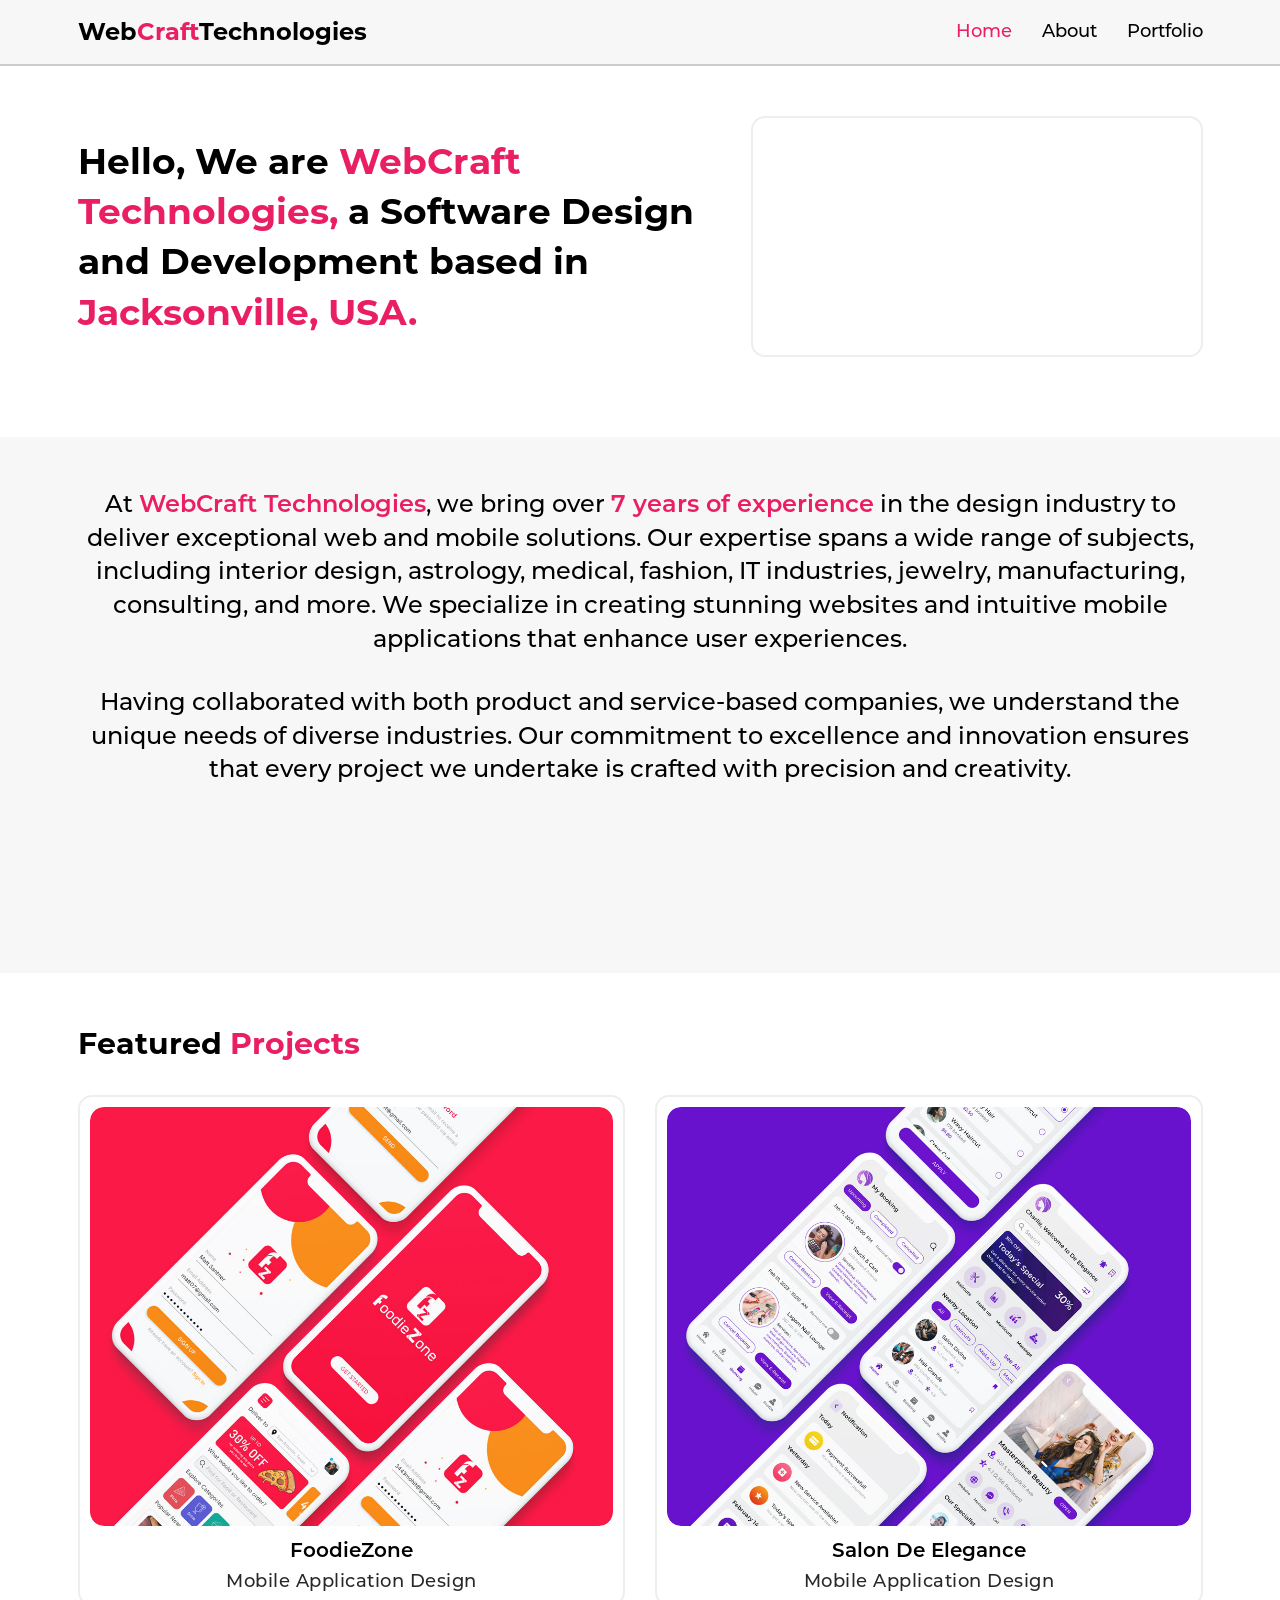
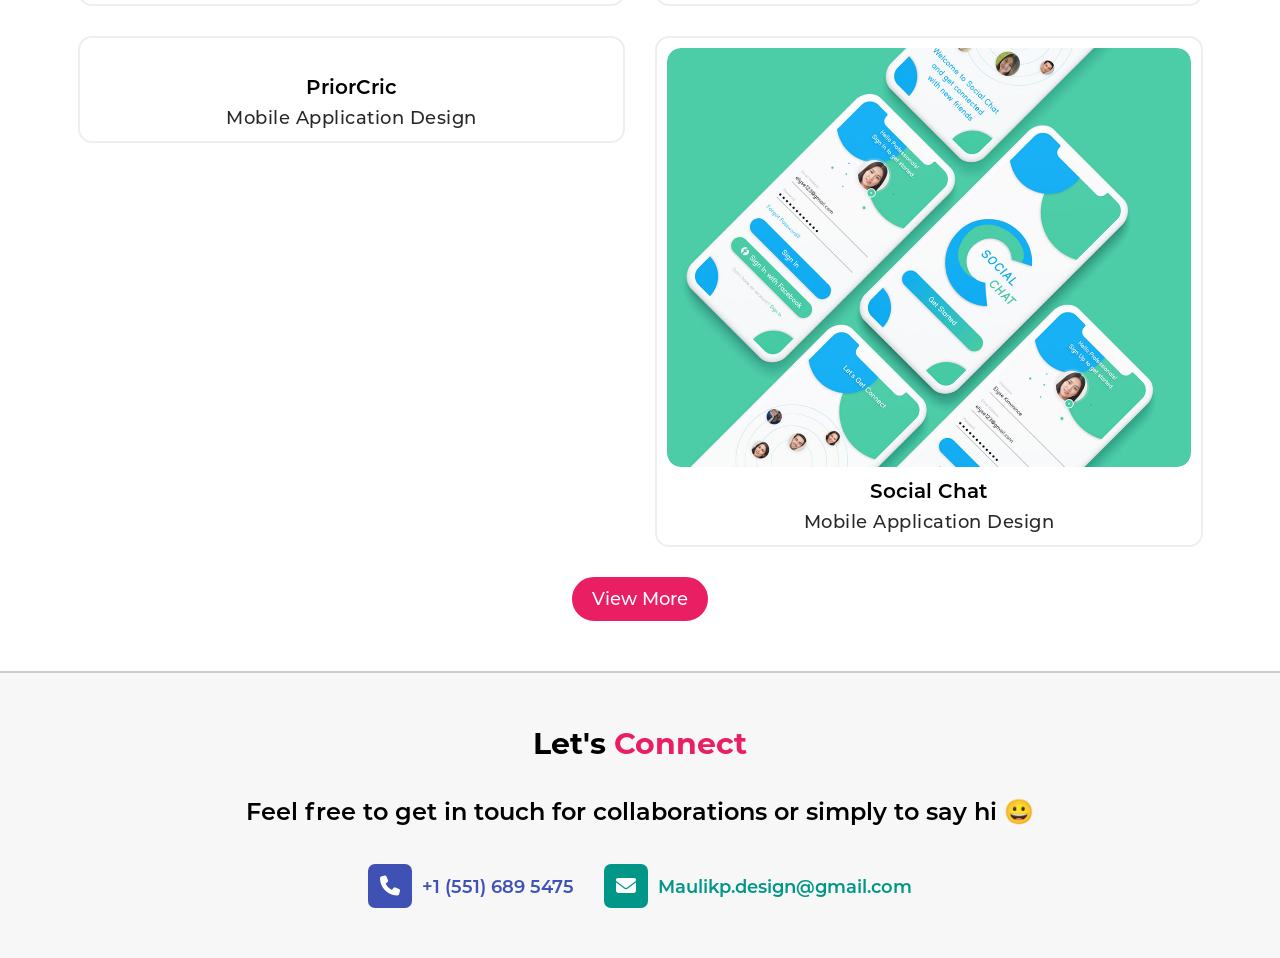
==== index.html @ 9af29c03 "Add files via upload" ====
<!DOCTYPE html>
<html lang="en">
<head>
	<meta charset="UTF-8" />
	<meta name="description" content="" />
	<meta name="viewport" content="width=device-width, initial-scale=1.0" />
	<meta name="author" content="WebCraft Technologies" />
	<title>WebCraft Technologies</title>
	<!-- Favicon Icon -->
	<link rel="shortcut icon" href="images/favicon.ico" type="image/x-icon" />
  <link rel="icon" href="images/favicon.ico" type="image/x-icon" />
  <!-- Font Awesome Icon -->
  <link rel="stylesheet" href="css/all.min.css" type="text/css" />
	<!-- Bootstrap-5 Minified CSS -->
  <link rel="stylesheet" href="css/bootstrap.min.css" type="text/css" />
	<!-- AOS Minified CSS -->
	<link rel="stylesheet" href="css/aos.min.css" type="text/css" />
	<!-- Style CSS -->
  <link rel="stylesheet" href="css/style.css" type="text/css" />
	<!-- Media CSS -->
	<link rel="stylesheet" href="css/media.css" type="text/css" />
</head>
<body>
  <!-- Header Section Starts -->
  <section class="header-section">
    <div class="container-fluid">
      <div class="container">
        <div class="row align-items-center">
          <div class="col-12 col-sm-3 col-md-3 col-lg-3 col-xl-3 col-xxl-3">
            <div class="header-logo">
              <a href="index.html">
                <p>Web<span>Craft</span>Technologies</p>
              </a>
            </div>
          </div>
          <div class="col-12 col-sm-9 col-md-9 col-lg-9 col-xl-9 col-xxl-9">
            <ul class="menu-listing">
              <li class="active"><a href="index.html">Home</a></li>
              <li><a href="about.html">About</a></li>
              <li><a href="portfolio.html">Portfolio</a></li>
            </ul>
          </div>
        </div>
      </div>
    </div>
  </section>
  <!-- Header Section Ends -->
  <!-- Introduction Section Starts -->
  <section class="introduction-section">
    <div class="container-fluid">
      <div class="container">
        <div class="row flex-row-reverse align-items-center">
          <div class="col-12 col-sm-12 col-md-6 col-lg-5 col-xl-5 col-xxl-5" data-aos="fade-in" data-aos-duration="1400">
            <div class="box-introduction-video" data-aos="fade-in" data-aos-duration="1400">
              <video class="introduction-video" autoplay="autoplay" loop muted playsinline>
                <source src="images/webcraft-technologies-banner.mp4" type="video/mp4">
              </video>
            </div>
          </div>
          <div class="col-12 col-sm-12 col-md-6 col-lg-7 col-xl-7 col-xxl-7">
            <div class="introduction-info" data-aos="fade-in" data-aos-duration="1400">
              <h1>Hello, We are <span>WebCraft Technologies,</span> a Software Design and Development based in <span>Jacksonville, USA.</span></h1>
            </div>
            <!-- <ul class="social-listing" data-aos="fade-in" data-aos-duration="1400">
              <li><a href="https://www.linkedin.com/in/mohit-patel-0ba505123/" target="_blank"><i class="fa-brands fa-linkedin-in"></i></a></li>
              <li><a href="https://www.behance.net/mohit7design" target="_blank"><i class="fa-brands fa-behance"></i></a></li>
              <li><a href="https://github.com/mohit-design" target="_blank"><i class="fa-brands fa-github"></i></a></li>
            </ul> -->
          </div>
        </div>
      </div>
    </div>
  </section>
  <!-- Introduction Section Ends -->
  <!-- Information Section Starts -->
  <section class="information-section">
    <div class="container-fluid">
      <div class="container">
        <div class="row">
          <div class="col-12">
            <div class="profession-info">
              <p data-aos="fade-in" data-aos-duration="1400">At <span>WebCraft Technologies</span>, we bring over <span>7 years of experience</span> in the design industry to deliver exceptional web and mobile solutions. Our expertise spans a wide range of subjects, including interior design, astrology, medical, fashion, IT industries, jewelry, manufacturing, consulting, and more. We specialize in creating stunning websites and intuitive mobile applications that enhance user experiences.
              </p>
              <p data-aos="fade-in" data-aos-duration="1400">Having collaborated with both product and service-based companies, we understand the unique needs of diverse industries. Our commitment to excellence and innovation ensures that every project we undertake is crafted with precision and creativity.</p>
              <p data-aos="fade-in" data-aos-duration="1400">Partner with WebCraft Technologies to elevate your digital presence and achieve your business goals.</p>
              <!-- <ul class="documents-listing justify-content-center" data-aos="fade-in" data-aos-duration="1400">
                <li><a href="about.html">Read More</a></li>
                <li><a href="images/Mohit-Patel-CV.pdf" target="_blank">Curriculum Vitae</a></li>
              </ul> -->
            </div>
          </div>
        </div>
      </div>
    </div>
  </section>
  <!-- Information Section Ends -->
  <!-- Portfolio Section Starts -->
  <section class="portfolio-section">
    <div class="container-fluid">
      <div class="container">
        <div class="row">
          <div class="col-12" data-aos="fade-in" data-aos-duration="1400">
            <section class="section-heading">
              <h2>Featured <span>Projects</span></h2>
            </section>
          </div>
        </div>
        <div class="row">
          <div class="col-12 col-sm-12 col-md-6 col-lg-6 col-xl-6 col-xxl-6" data-aos="fade-in" data-aos-duration="1400">
            <div class="box-portfolio">
              <a href="https://www.behance.net/gallery/190418047/FoodieZone-Mobile-Application-Design" target="_blank">
                <div class="box-portfolio-image">
                  <img src="images/portfolio-1.jpg" class="img-fluid" alt="">
                </div>
                <div class="box-portfolio-heading">
                  <h4>FoodieZone <span>Mobile Application Design</span></h4>
                </div>
              </a>
            </div>
          </div>
          <div class="col-12 col-sm-12 col-md-6 col-lg-6 col-xl-6 col-xxl-6" data-aos="fade-in" data-aos-duration="1400">
            <div class="box-portfolio">
              <a href="https://www.behance.net/gallery/189927729/Salon-De-Elegance-UIUX-Case-Study-and-Design" target="_blank">
                <div class="box-portfolio-image">
                  <img src="images/portfolio-2.jpg" class="img-fluid" alt="">
                </div>
                <div class="box-portfolio-heading">
                  <h4>Salon De Elegance <span>Mobile Application Design</span></h4>
                </div>
              </a>
            </div>
          </div>
          <div class="col-12 col-sm-12 col-md-6 col-lg-6 col-xl-6 col-xxl-6" data-aos="fade-in" data-aos-duration="1400">
            <div class="box-portfolio">
              <a href="https://www.behance.net/gallery/189940453/PriorCric-Mobile-Application-Design" target="_blank">
                <div class="box-portfolio-image">
                  <img src="images/portfolio-3.jpg" class="img-fluid" alt="">
                </div>
                <div class="box-portfolio-heading">
                  <h4>PriorCric <span>Mobile Application Design</span></h4>
                </div>
              </a>
            </div>
          </div>
          <div class="col-12 col-sm-12 col-md-6 col-lg-6 col-xl-6 col-xxl-6" data-aos="fade-in" data-aos-duration="1400">
            <div class="box-portfolio">
              <a href="https://www.behance.net/gallery/189964461/Social-Chat-Mobile-Application-Design" target="_blank">
                <div class="box-portfolio-image">
                  <img src="images/portfolio-4.jpg" class="img-fluid" alt="">
                </div>
                <div class="box-portfolio-heading">
                  <h4>Social Chat <span>Mobile Application Design</span></h4>
                </div>
              </a>
            </div>
          </div>
        </div>
        <div class="row">
          <div class="col-12" data-aos="fade-in" data-aos-duration="1400">
            <div class="read-view-more text-center">
              <a href="portfolio.html">View More</a>
            </div>
          </div>
        </div>
      </div>
    </div>
  </section>
  <!-- Portfolio Section Ends -->
  <!-- Footer Section Starts -->
  <section class="footer-section">
    <div class="container-fluid">
      <div class="container">
        <div class="row">
          <div class="col-12">
            <section class="section-heading text-center">
              <h2>Let's <span>Connect</span></h2>
            </section>
          </div>
        </div>
        <div class="row">
          <div class="col-12">
            <div class="contact-info text-center">
              <p>Feel free to get in touch for collaborations or simply to say hi 😀</p>
            </div>
            <ul class="contact-listing justify-content-center">
              <li><a href="tel:+15516895475"><i class="fa-solid fa-phone"></i> +1 (551) 689 5475</a></li>
              <li><a href="mailto:Maulikp.design@gmail.com"><i class="fa-solid fa-envelope"></i> Maulikp.design@gmail.com</a></li>
            </ul>
          </div>
        </div>
      </div>
    </div>
  </section>
  <!-- Footer Section Ends -->
  <!-- jQuery Library -->
  <script src="js/jquery.min.js"></script>
	<!-- AOS Minified JS -->
	<script src="js/aos.min.js"></script>
  <!-- Main JS -->
  <script src="js/main.js"></script>
</body>
</html>
---- css/style.css ----
/*------- Font Family Starts -------*/

@font-face { font-family: "Montserrat-Medium"; src: url("../fonts/Montserrat-Medium.otf"); }
@font-face { font-family: "Montserrat-SemiBold"; src: url("../fonts/Montserrat-SemiBold.otf"); }
@font-face { font-family: "Montserrat-Bold"; src: url("../fonts/Montserrat-Bold.otf"); }

/*------- Font Family Ends -------*/

/*------- Reset CSS Starts -------*/

html { font-size: 10px; }
h1,
h2,
h4,
p,
ul { margin: 0; padding: 0; }
li { list-style: none; }
a,
a:hover,
a:focus { outline: 0; text-decoration: none; -webkit-transition: 0.5s ease; -moz-transition: 0.5s ease; -ms-transition: 0.5s ease; -o-transition: 0.5s ease; transition: 0.5s ease; }

/*------- Reset CSS Ends -------*/

/*------- Common CSS Starts -------*/

.container-fluid { padding: 50px 15px; }
.row { margin-left: -15px; margin-right: -15px; }
.row > [class^=col] { padding-left: 15px; padding-right: 15px; }
.section-heading > h2 { color: #000000; font: 3rem/1.4 "Montserrat-Bold"; margin-bottom: 30px; }
.section-heading > h2 > span { color: #e91e63; }
p { color: #000000; font: 2.4rem/1.4 "Montserrat-Medium"; }
.read-view-more > a { background-color: #e91e63; border: 2px solid #e91e63; -webkit-border-radius: 24px; -moz-border-radius: 24px; -ms-border-radius: 24px; -o-border-radius: 24px; border-radius: 24px; color: #ffffff; display: inline-block; font: 1.8rem/normal "Montserrat-Medium"; padding: 9px 18px; text-align: center; }
.read-view-more > a:hover { background-color: #ffffff; color: #e91e63; }

/*------- Common CSS Ends -------*/

/*------- Home Page Starts -------*/

  /*------- Header Section Starts -------*/

.header-section { background-color: #f7f7f7; border-bottom: 2px solid #cccccc; }
.header-section > .container-fluid { padding: 15px; }
.header-logo > a { display: inline-block; }
.header-logo > a > p { color: #000000; font: 2.4rem/1.4 "Montserrat-Bold"; }
.header-logo > a > p > span { color: #e91e63; }
.menu-listing { display: -webkit-box; display: -webkit-flex; display: flex; justify-content: flex-end; }
.menu-listing > li { margin-right: 30px; }
.menu-listing > li:last-child { margin-right: 0; }
.menu-listing > li > a { color: #000000; font: 1.8rem/1.4 "Montserrat-Medium"; }
.menu-listing > li.active > a,
.menu-listing > li > a:hover { color: #e91e63; }

  /*------- Header Section Ends -------*/

  /*------- Introduction Section Starts -------*/

.introduction-img { border: 2px solid #eeeeee; -webkit-border-radius: 14px; -moz-border-radius: 14px; -ms-border-radius: 14px; -o-border-radius: 14px; border-radius: 14px; padding: 10px; }
.introduction-img > img { -webkit-border-radius: 14px; -moz-border-radius: 14px; -ms-border-radius: 14px; -o-border-radius: 14px; border-radius: 14px; width: 100%; }
.introduction-info > h1 { color: #000000; font: 3.6rem/1.4 "Montserrat-Bold"; margin-bottom: 30px; }
.introduction-info > h1 > span { color: #e91e63; }
.social-listing { display: -webkit-box; display: -webkit-flex; display: flex; }
.social-listing > li { margin-right: 15px; }
.social-listing > li:last-child { margin-right: 0; }
.social-listing > li > a { -webkit-border-radius: 14px; -moz-border-radius: 14px; -ms-border-radius: 14px; -o-border-radius: 14px; border-radius: 14px; box-sizing: content-box; color: #ffffff; display: block; font-size: 2.4rem; height: 52px; line-height: 52px; text-align: center; width: 52px; }
.social-listing > li:first-child > a { background-color: #0077b5; border: 2px solid #0077b5; }
.social-listing > li:nth-child(2) > a { background-color: #e91e63; border: 2px solid #e91e63; }
.social-listing > li:nth-child(3) > a { background-color: #795548; border: 2px solid #795548; }
.social-listing > li > a:hover { background-color: #ffffff; }
.social-listing > li:first-child > a:hover { color: #0077b5; }
.social-listing > li:nth-child(2) > a:hover { color: #e91e63; }
.social-listing > li:nth-child(3) > a:hover { color: #795548; }

  /*------- Introduction Section Ends -------*/

  /*------- Information Section Starts -------*/

.information-section { background-color: #f7f7f7; }
.profession-info { text-align: center; }
.profession-info > p { margin-bottom: 30px; }
.profession-info > p:nth-child(2) { margin-bottom: 40px; }
.profession-info > p > span { color: #e91e63; font-family: "Montserrat-SemiBold"; }
.documents-listing { display: -webkit-box; display: -webkit-flex; display: flex; }
.documents-listing > li { margin-right: 15px; }
.documents-listing > li > a { -webkit-border-radius: 24px; -moz-border-radius: 24px; -ms-border-radius: 24px; -o-border-radius: 24px; border-radius: 24px; color: #ffffff; display: block; font: 1.8rem/normal "Montserrat-Medium"; padding: 9px 18px; text-align: center; }
.documents-listing > li:first-child > a { background-color: #3f51b5; border: 2px solid #3f51b5; }
.documents-listing > li:nth-child(2) > a { background-color: #009688; border: 2px solid #009688; }
.documents-listing > li > a:hover { background-color: #f7f7f7; }
.documents-listing > li:first-child > a:hover { color: #3f51b5; }
.documents-listing > li:nth-child(2) > a:hover { color: #009688; }

  /*------- Information Section Ends -------*/

  /*------- Portfolio Section Starts -------*/

.box-portfolio { margin-bottom: 30px; }
.box-portfolio > a { border: 2px solid #eeeeee; -webkit-border-radius: 14px; -moz-border-radius: 14px; -ms-border-radius: 14px; -o-border-radius: 14px; border-radius: 14px; display: block; padding: 10px; }
.box-portfolio-image { -webkit-border-radius: 14px; -moz-border-radius: 14px; -ms-border-radius: 14px; -o-border-radius: 14px; border-radius: 14px; margin-bottom: 10px; overflow: hidden; position: relative; }
.box-portfolio-image > img { -webkit-border-radius: 14px; -moz-border-radius: 14px; -ms-border-radius: 14px; -o-border-radius: 14px; border-radius: 14px; -webkit-transition: 0.5s ease; -moz-transition: 0.5s ease; -ms-transition: 0.5s ease; -o-transition: 0.5s ease; transition: 0.5s ease; width: 100%; }
.box-portfolio-heading > h4 { color: #000000; font: 2rem/1.4 "Montserrat-SemiBold"; text-align: center; }
.box-portfolio-heading > h4 > span { color: #272727; display: block; font: 1.8rem/1.4 "Montserrat-Medium"; letter-spacing: 0.5px; margin-top: 5px; }
.box-portfolio > a:hover { border: 2px solid #cccccc; }
.box-portfolio > a:hover > .box-portfolio-image > img { -webkit-transform: scale(1.2) rotate(7deg); -moz-transform: scale(1.2) rotate(7deg); -ms-transform: scale(1.2) rotate(7deg); -o-transform: scale(1.2) rotate(7deg); transform: scale(1.2) rotate(7deg); }

  /*------- Portfolio Section Ends -------*/

  /*------- Footer Section Starts -------*/

.footer-section { background-color: #f7f7f7; border-top: 2px solid #cccccc; }
.contact-info > p { font-family: "Montserrat-SemiBold"; margin-bottom: 35px; }
.contact-listing { display: -webkit-box; display: -webkit-flex; display: flex; }
.contact-listing > li { margin-right: 30px; }
.contact-listing > li:last-child { margin-right: 0; }
.contact-listing > li > a { color: #000000; font: 1.8rem/1.4 "Montserrat-SemiBold"; }
.contact-listing > li > a > i { -webkit-border-radius: 7px; -moz-border-radius: 7px; -ms-border-radius: 7px; -o-border-radius: 7px; border-radius: 7px; color: #ffffff; font-size: 2rem; margin-right: 5px; padding: 10px; -webkit-transition: 0.5s ease; -moz-transition: 0.5s ease; -ms-transition: 0.5s ease; -o-transition: 0.5s ease; transition: 0.5s ease; }
.contact-listing > li:first-child > a { color: #3f51b5; }
.contact-listing > li:last-child > a { color: #009688; }
.contact-listing > li:first-child > a > i { background-color: #3f51b5; border: 2px solid #3f51b5; }
.contact-listing > li:last-child > a > i { background-color: #009688; border: 2px solid #009688; }
.contact-listing > li:first-child > a:hover { color: #3f51b5; }
.contact-listing > li:last-child > a:hover { color: #009688; }
.contact-listing > li:first-child > a:hover > i { background-color: transparent; color: #3f51b5; }
.contact-listing > li:last-child > a:hover > i { background-color: transparent; color: #009688; }

  /*------- Footer Section Ends -------*/

/*------- Home Page Ends -------*/

/*------- About Page Starts -------*/

.box-introduction-video { border: 2px solid #eeeeee; -webkit-border-radius: 14px; -moz-border-radius: 14px; -ms-border-radius: 14px; -o-border-radius: 14px; border-radius: 14px; margin-bottom: 30px; padding: 10px; }
.introduction-video {  -webkit-border-radius: 14px; -moz-border-radius: 14px; -ms-border-radius: 14px; -o-border-radius: 14px; border-radius: 14px; width: 100%; }
.profession-info-ap > p { margin-bottom: 30px; }
.profession-info-ap > p:last-child { margin-bottom: 0; }
.profession-info-ap > p > a,
.profession-info-ap > p > span { color: #e91e63; font-family: "Montserrat-SemiBold"; }
.profession-info-ap > p > a:hover { text-decoration: underline; }

/*------- About Page Ends -------*/

/*------- Portfolio Page Starts -------*/

.github-repo-panel,
.websites-panel { margin-bottom: 30px; }
.panel { border: 2px solid #e91e63; -webkit-border-radius: 14px; -moz-border-radius: 14px; -ms-border-radius: 14px; -o-border-radius: 14px; border-radius: 14px; }
.panel > .panel-header { background-color: #e91e63; -webkit-border-radius: 10px 10px 0 0; -moz-border-radius: 10px 10px 0 0; -ms-border-radius: 10px 10px 0 0; -o-border-radius: 10px 10px 0 0; border-radius: 10px 10px 0 0; color: #ffffff; font: 2.4rem/1.4 "Montserrat-SemiBold"; padding: 10px 20px; }
.panel > .panel-body { padding: 20px; }
.designs-panel >.panel-body { padding: 20px 20px 0; }
.github-repo-listing > li { margin-bottom: 10px; }
.github-repo-listing > li:last-child { margin-bottom: 0; }
.github-repo-listing > li > a { color: #000000; font: 1.8rem/1.4 "Montserrat-Medium"; text-decoration: underline; }
.github-repo-listing > li > a:hover { color: #e91e63; text-decoration: underline; }

/*------- Portfolio Page Ends -------*/
---- css/media.css ----
@media only screen and (max-width: 575px) {

/*------- Common CSS Starts -------*/

.container-fluid { padding: 20px 15px; }
.section-heading > h2 { font-size: 2.4rem; margin-bottom: 20px; }
p { font-size: 1.8rem; line-height: 1.7; }

/*------- Common CSS Ends -------*/

/*------- Home Page Starts -------*/

  /*------- Header Section Starts -------*/

.header-logo { text-align: center; }
.header-logo > a > p { margin-bottom: 10px; }
.menu-listing { justify-content: center; }

  /*------- Header Section Ends -------*/

  /*------- Introduction Section Starts -------*/

.introduction-img { margin-bottom: 20px; }
.introduction-info > h1 { font-size: 2.4rem; margin-bottom: 20px; }
.social-listing > li > a { font-size: 2rem; height: 40px; line-height: 40px; width: 40px;   }

  /*------- Introduction Section Ends -------*/

  /*------- Information Section Starts -------*/

.profession-info { text-align: left; }
.profession-info > p,
.profession-info > p:nth-child(2) { margin-bottom: 20px; }
.documents-listing { display: block; }
.documents-listing > li { margin: 0 0 20px 0; }
.documents-listing > li:last-child { margin: 0; }

  /*------- Information Section Ends -------*/

  /*------- Portfolio Section Starts -------*/

.box-portfolio { margin-bottom: 20px; }

  /*------- Portfolio Section Ends -------*/

  /*------- Footer Section Starts -------*/

.contact-info > p { margin-bottom: 25px; }
.contact-listing { display: block; }
.contact-listing > li { margin: 0 0 20px 0; }
.contact-listing > li:last-child { margin: 0; }

  /*------- Footer Section Ends -------*/

/*------- Home Page Ends -------*/

/*------- About Page Starts -------*/

.box-introduction-video,
.profession-info-ap > p { margin-bottom: 20px; }

/*------- About Page Ends -------*/

/*------- Portfolio Page Starts -------*/

.github-repo-panel { margin-bottom: 20px; }
.panel > .panel-header { font-size: 2rem; }
.github-repo-listing > li > a { word-break: break-all; }

/*------- Portfolio Page Ends -------*/

}

@media only screen and (min-width: 576px) and (max-width: 767px) {

/*------- Common CSS Starts -------*/

.container-fluid { padding: 20px 15px; }
.section-heading > h2 { font-size: 2.4rem; margin-bottom: 20px; }
p { font-size: 1.8rem; line-height: 1.7; }

/*------- Common CSS Ends -------*/

/*------- Home Page Starts -------*/

  /*------- Introduction Section Starts -------*/

.introduction-img { margin-bottom: 20px; }
.introduction-info > h1 { font-size: 2.4rem; margin-bottom: 20px; }
.social-listing > li > a { font-size: 2rem; height: 40px; line-height: 40px; width: 40px;   }

  /*------- Introduction Section Ends -------*/

  /*------- Information Section Starts -------*/

.profession-info { text-align: left; }
.profession-info > p,
.profession-info > p:nth-child(2) { margin-bottom: 20px; }

  /*------- Information Section Ends -------*/

  /*------- Portfolio Section Starts -------*/

.box-portfolio { margin-bottom: 20px; }

  /*------- Portfolio Section Ends -------*/

  /*------- Footer Section Starts -------*/

.contact-info > p { margin-bottom: 25px; }

  /*------- Footer Section Ends -------*/

/*------- Home Page Ends -------*/

/*------- About Page Starts -------*/

.box-introduction-video,
.profession-info-ap > p { margin-bottom: 20px; }

/*------- About Page Ends -------*/

/*------- Portfolio Page Starts -------*/

.github-repo-panel { margin-bottom: 20px; }
.panel > .panel-header { font-size: 2rem; }

/*------- Portfolio Page Ends -------*/

}

@media only screen and (min-width: 768px) and (max-width: 991px) {

/*------- Common CSS Starts -------*/

.container-fluid { padding: 30px 15px; }
.section-heading > h2 { font-size: 2.4rem; margin-bottom: 20px; }
p { font-size: 1.8rem; line-height: 1.7; }

/*------- Common CSS Ends -------*/

/*------- Home Page Starts -------*/

  /*------- Introduction Section Starts -------*/

.introduction-info > h1 { font-size: 2.4rem; margin-bottom: 20px; }
.social-listing > li > a { font-size: 2rem; height: 40px; line-height: 40px; width: 40px;   }

  /*------- Introduction Section Ends -------*/

  /*------- Information Section Starts -------*/

.profession-info { text-align: left; }
.profession-info > p,
.profession-info > p:nth-child(2) { margin-bottom: 20px; }

  /*------- Information Section Ends -------*/

  /*------- Footer Section Starts -------*/

.contact-info > p { margin-bottom: 25px; }

  /*------- Footer Section Ends -------*/

/*------- Home Page Ends -------*/

/*------- About Page Starts -------*/

.box-introduction-video,
.profession-info-ap > p { margin-bottom: 20px; }

/*------- About Page Ends -------*/

/*------- Portfolio Page Starts -------*/

.github-repo-panel { margin-bottom: 20px; }
.panel > .panel-header { font-size: 2rem; }

/*------- Portfolio Page Ends -------*/

}

@media only screen and (min-width: 992px) and (max-width: 1199px) {

/*------- Common CSS Starts -------*/

.container-fluid { padding: 30px 15px; }
.section-heading > h2 { font-size: 2.4rem; margin-bottom: 20px; }
p { font-size: 1.8rem; line-height: 1.7; }

/*------- Common CSS Ends -------*/

/*------- Home Page Starts -------*/

  /*------- Introduction Section Starts -------*/

.introduction-info > h1 { font-size: 2.4rem; margin-bottom: 20px; }
.social-listing > li > a { font-size: 2rem; height: 40px; line-height: 40px; width: 40px;   }

  /*------- Introduction Section Ends -------*/

  /*------- Information Section Starts -------*/

.profession-info { text-align: left; }
.profession-info > p,
.profession-info > p:nth-child(2) { margin-bottom: 20px; }

  /*------- Information Section Ends -------*/

  /*------- Footer Section Starts -------*/

.contact-info > p { margin-bottom: 25px; }

  /*------- Footer Section Ends -------*/

/*------- Home Page Ends -------*/

/*------- About Page Starts -------*/

.box-introduction-video,
.profession-info-ap > p { margin-bottom: 20px; }

/*------- About Page Ends -------*/

/*------- Portfolio Page Starts -------*/

.panel > .panel-header { font-size: 2rem; }

/*------- Portfolio Page Ends -------*/

}
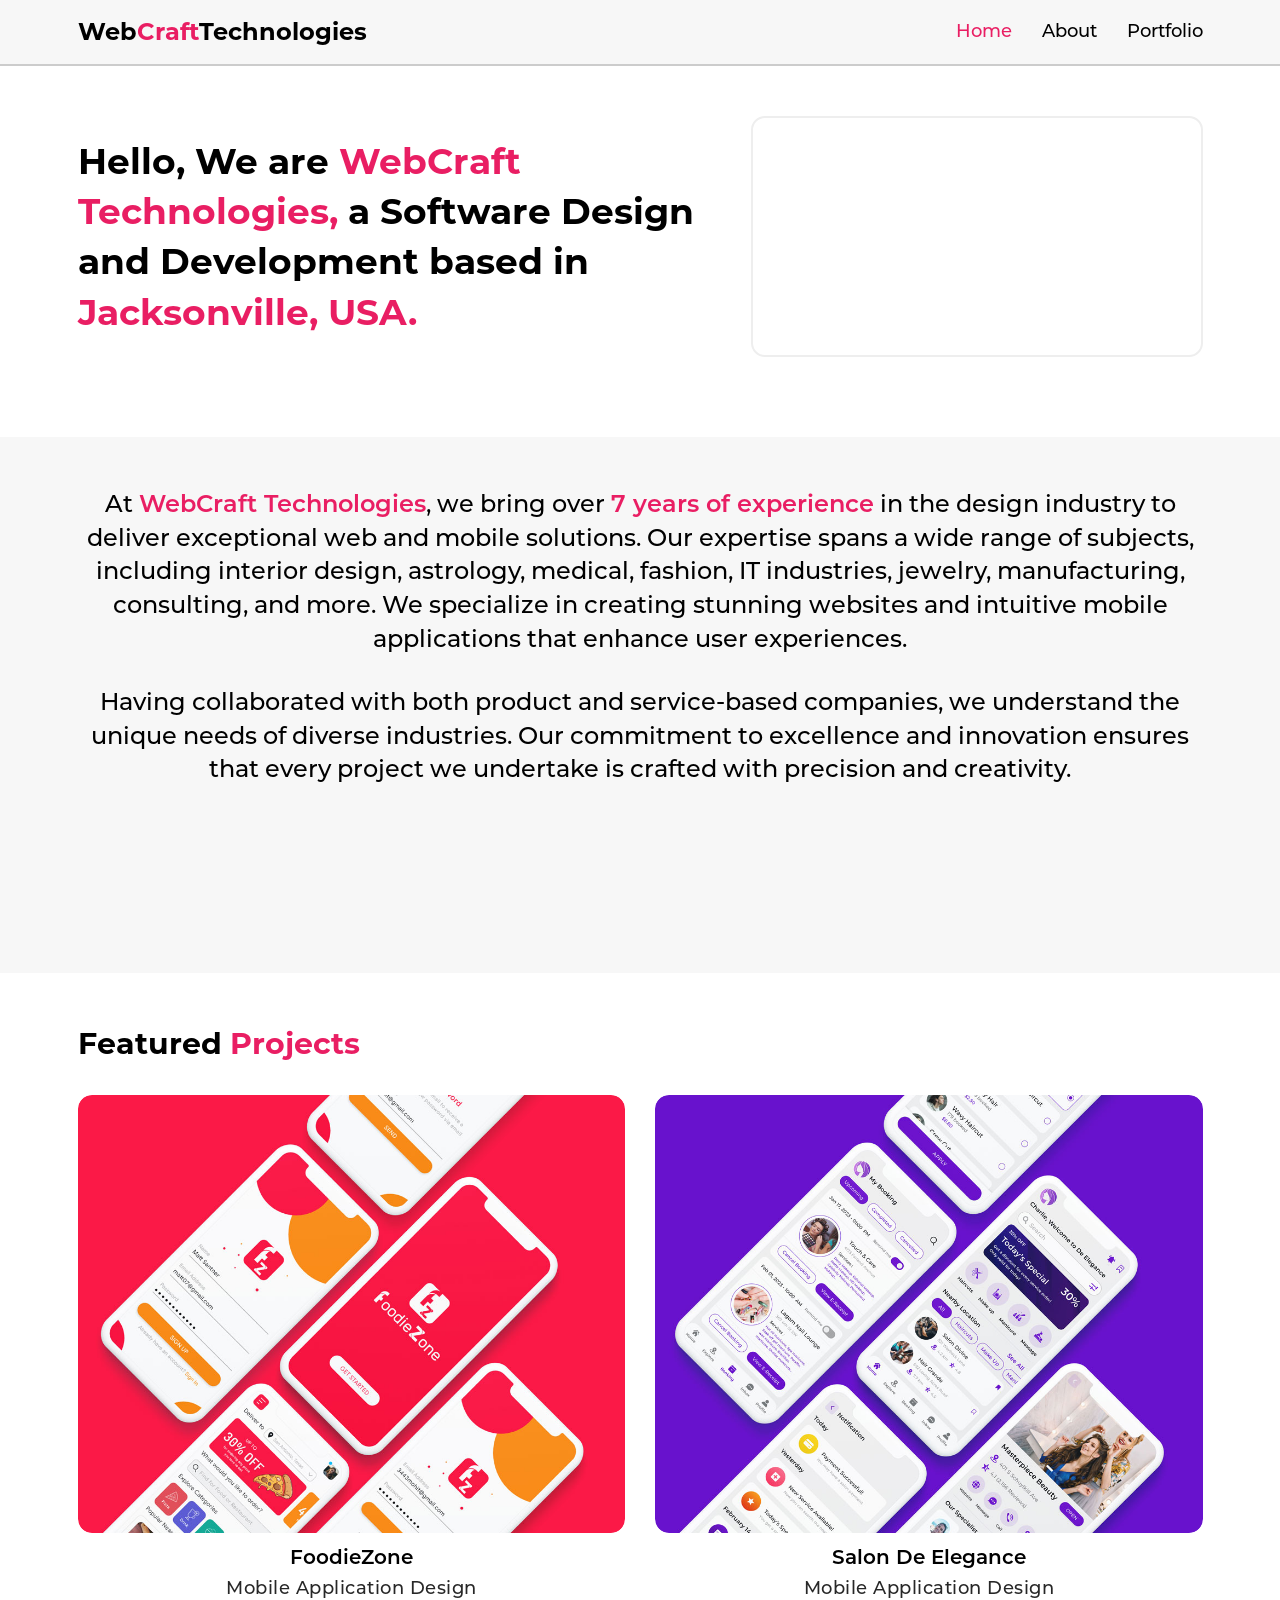
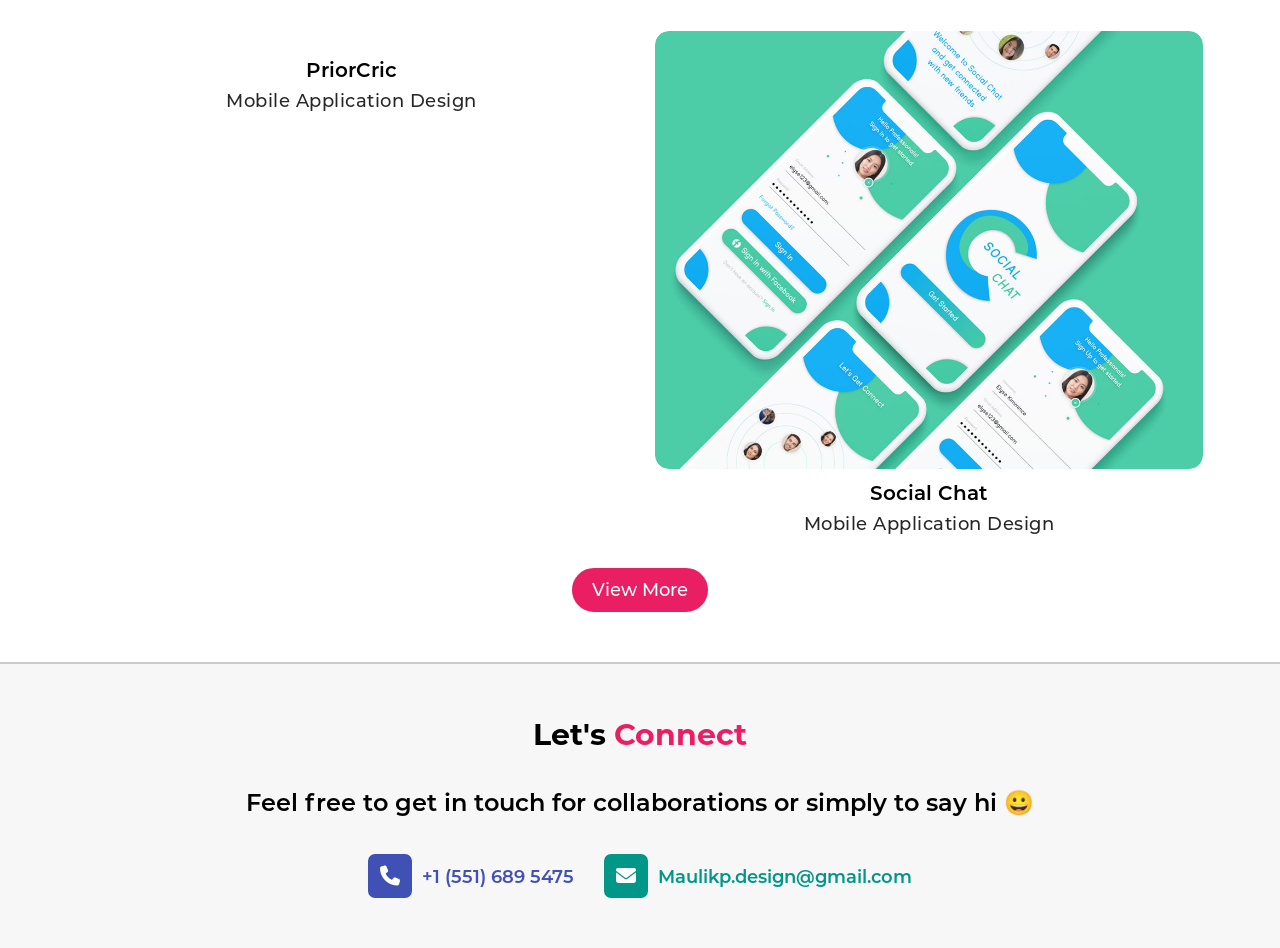
==== commit 756fb350: "Add files via upload" ====
--- a/index.html
+++ b/index.html
@@ -108,50 +108,50 @@
         <div class="row">
           <div class="col-12 col-sm-12 col-md-6 col-lg-6 col-xl-6 col-xxl-6" data-aos="fade-in" data-aos-duration="1400">
             <div class="box-portfolio">
-              <a href="https://www.behance.net/gallery/190418047/FoodieZone-Mobile-Application-Design" target="_blank">
+              <div>
                 <div class="box-portfolio-image">
                   <img src="images/portfolio-1.jpg" class="img-fluid" alt="">
                 </div>
                 <div class="box-portfolio-heading">
                   <h4>FoodieZone <span>Mobile Application Design</span></h4>
                 </div>
-              </a>
-            </div>
-          </div>
-          <div class="col-12 col-sm-12 col-md-6 col-lg-6 col-xl-6 col-xxl-6" data-aos="fade-in" data-aos-duration="1400">
-            <div class="box-portfolio">
-              <a href="https://www.behance.net/gallery/189927729/Salon-De-Elegance-UIUX-Case-Study-and-Design" target="_blank">
+              </div>
+            </div>
+          </div>
+          <div class="col-12 col-sm-12 col-md-6 col-lg-6 col-xl-6 col-xxl-6" data-aos="fade-in" data-aos-duration="1400">
+            <div class="box-portfolio">
+              <div>
                 <div class="box-portfolio-image">
                   <img src="images/portfolio-2.jpg" class="img-fluid" alt="">
                 </div>
                 <div class="box-portfolio-heading">
                   <h4>Salon De Elegance <span>Mobile Application Design</span></h4>
                 </div>
-              </a>
-            </div>
-          </div>
-          <div class="col-12 col-sm-12 col-md-6 col-lg-6 col-xl-6 col-xxl-6" data-aos="fade-in" data-aos-duration="1400">
-            <div class="box-portfolio">
-              <a href="https://www.behance.net/gallery/189940453/PriorCric-Mobile-Application-Design" target="_blank">
+              </div>
+            </div>
+          </div>
+          <div class="col-12 col-sm-12 col-md-6 col-lg-6 col-xl-6 col-xxl-6" data-aos="fade-in" data-aos-duration="1400">
+            <div class="box-portfolio">
+              <div>
                 <div class="box-portfolio-image">
                   <img src="images/portfolio-3.jpg" class="img-fluid" alt="">
                 </div>
                 <div class="box-portfolio-heading">
                   <h4>PriorCric <span>Mobile Application Design</span></h4>
                 </div>
-              </a>
-            </div>
-          </div>
-          <div class="col-12 col-sm-12 col-md-6 col-lg-6 col-xl-6 col-xxl-6" data-aos="fade-in" data-aos-duration="1400">
-            <div class="box-portfolio">
-              <a href="https://www.behance.net/gallery/189964461/Social-Chat-Mobile-Application-Design" target="_blank">
+              </div>
+            </div>
+          </div>
+          <div class="col-12 col-sm-12 col-md-6 col-lg-6 col-xl-6 col-xxl-6" data-aos="fade-in" data-aos-duration="1400">
+            <div class="box-portfolio">
+              <div>
                 <div class="box-portfolio-image">
                   <img src="images/portfolio-4.jpg" class="img-fluid" alt="">
                 </div>
                 <div class="box-portfolio-heading">
                   <h4>Social Chat <span>Mobile Application Design</span></h4>
                 </div>
-              </a>
+              </div>
             </div>
           </div>
         </div>
